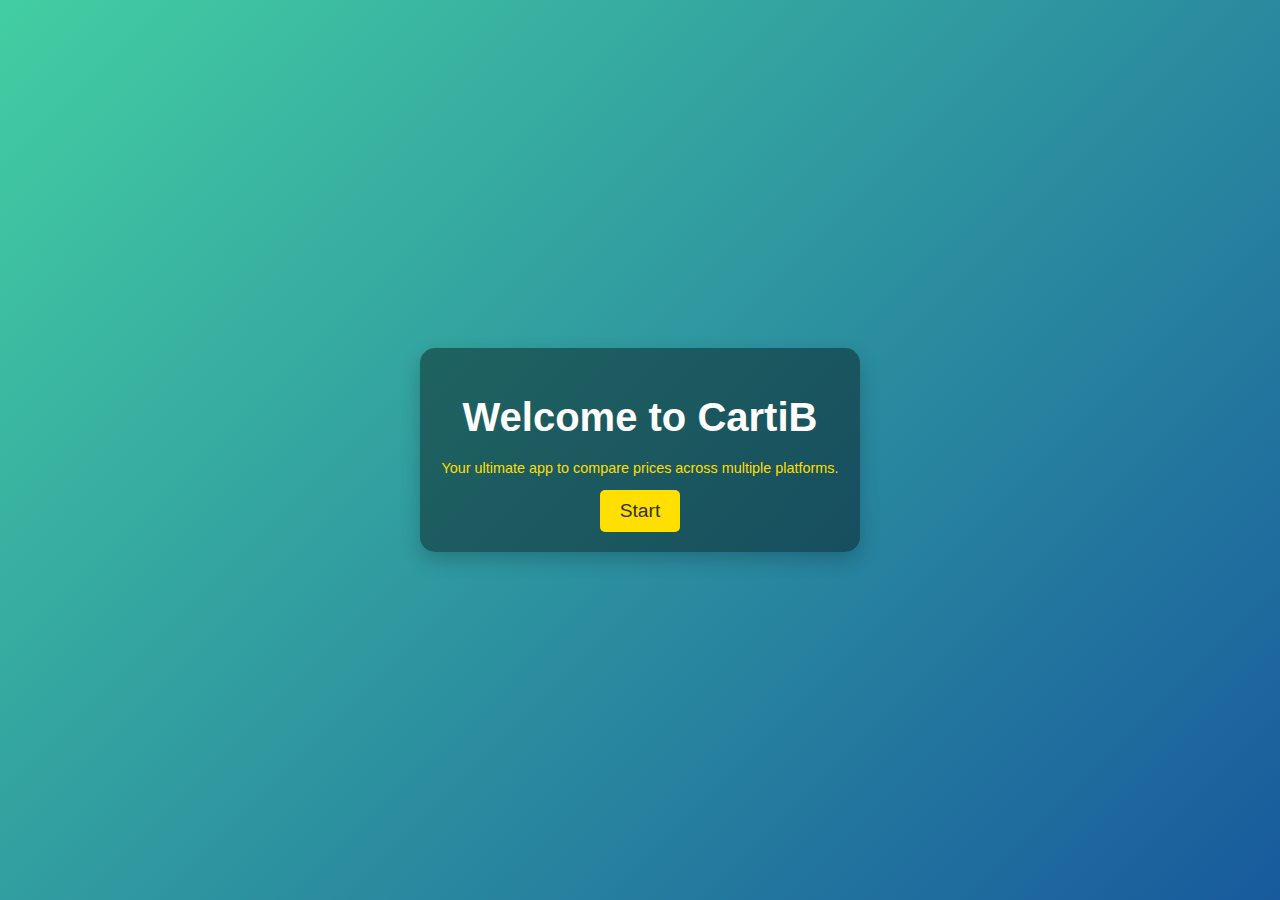
==== templates/index.html @ fd8b23a9 "Initial" ====
<!DOCTYPE html>
<html lang="en">

<head>
    <meta charset="UTF-8">
    <meta name="viewport" content="width=device-width, initial-scale=1.0">
    <title>CartiB - Compare Prices</title>
    <link rel="stylesheet" href="/static/css/style.css">
</head>

<body>
    <div class="container">
        <h1>Welcome to <span class="brand">CartiB</span></h1>
        <p>Your ultimate app to compare prices across multiple platforms.</p>
        <button onclick="window.location.href='/location'">Start</button>
    </div>
</body>

</html>
---- static/css/style.css ----
/* General styling */
body {
    margin: 0;
    font-family: Arial, sans-serif;
    display: flex;
    justify-content: center;
    align-items: center;
    height: 100vh;
    background: linear-gradient(135deg, #43cea2, #185a9d);
    color: #fff;
}

.container {
    text-align: center;
    padding: 20px;
    background: rgba(0, 0, 0, 0.4);
    border-radius: 15px;
    box-shadow: 0 8px 20px rgba(0, 0, 0, 0.2);
    width: 80%;
    max-width: 400px;
}

h1 {
    font-size: 2.5rem;
    margin-bottom: 20px;
}

label {
    font-size: 1rem;
    cursor: pointer;
    display: block;
    margin: 10px 0;
}

/* Dropdown container */
.dropdown-container {
    margin: 20px 0;
    text-align: left;
}

/* Option container (hidden by default) */
#location-options,
#store-options {
    margin: 10px 0;
    text-align: left;
    padding: 10px;
    background: rgba(255, 255, 255, 0.1);
    border-radius: 5px;
}

#location-options label,
#store-options label {
    font-size: 1rem;
    color: #fff;
}

/* Button styling */
button {
    font-size: 1.2rem;
    padding: 10px 20px;
    background: #ffdf00;
    color: #333;
    border: none;
    border-radius: 5px;
    cursor: pointer;
    transition: background 0.3s ease;
}

button:hover {
    background: #ffeaa7;
}

p {
    font-size: 0.9rem;
    margin-top: 10px;
    color: #ffdf00;
}
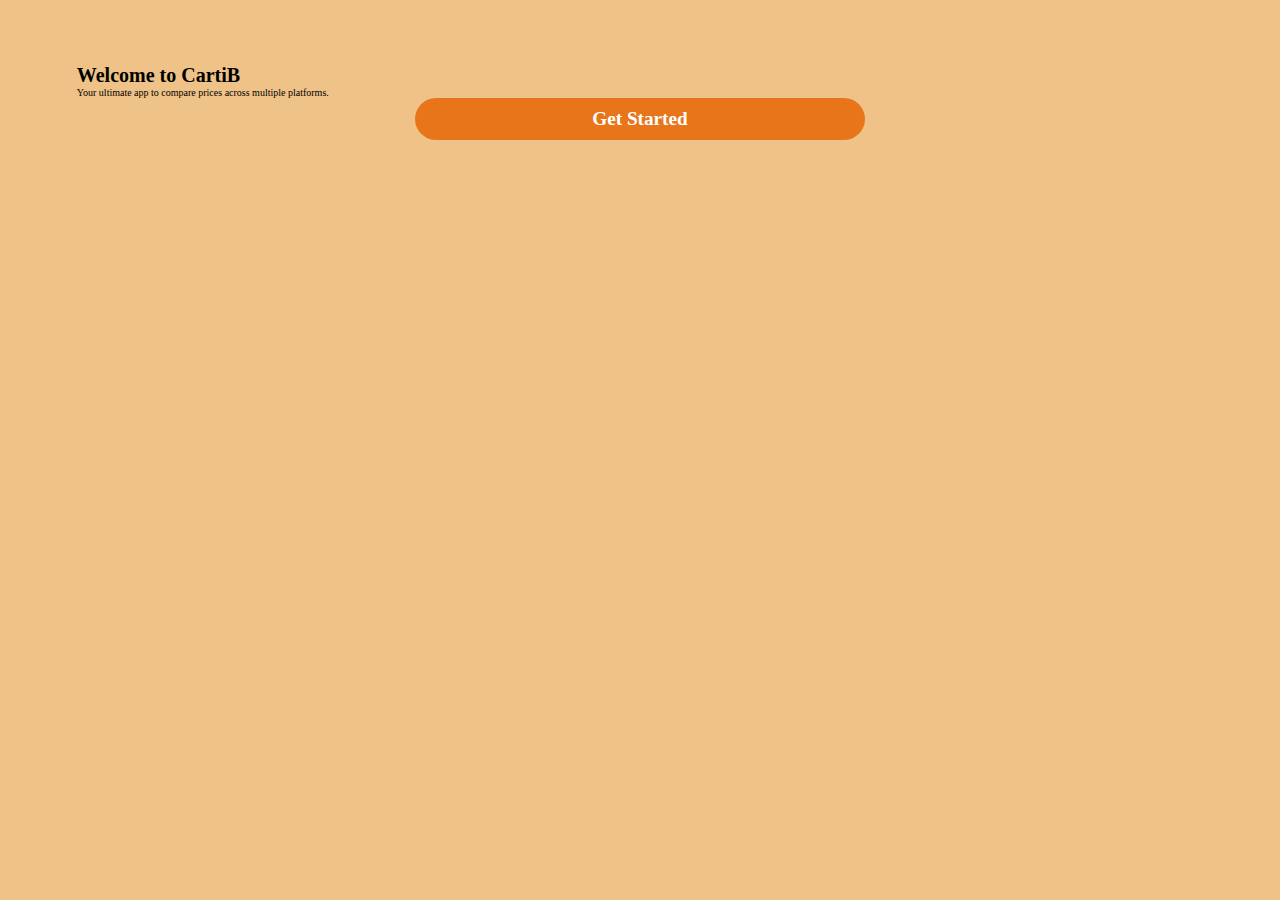
==== commit 953f09aa: "ui-2 first commit" ====
--- a/templates/index.html
+++ b/templates/index.html
@@ -12,8 +12,10 @@
     <div class="container">
         <h1>Welcome to <span class="brand">CartiB</span></h1>
         <p>Your ultimate app to compare prices across multiple platforms.</p>
-        <button onclick="window.location.href='/location'">Start</button>
+        <button class="primary-btn" onclick="redirectToPage('location')">Get Started</button>
     </div>
+    <script src="/static/js/script.js"></script>
+
 </body>
 
 </html>--- a/static/css/style.css
+++ b/static/css/style.css
@@ -1,77 +1,126 @@
-/* General styling */
-body {
-    margin: 0;
-    font-family: Arial, sans-serif;
-    display: flex;
-    justify-content: center;
-    align-items: center;
-    height: 100vh;
-    background: linear-gradient(135deg, #43cea2, #185a9d);
-    color: #fff;
-}
-
-.container {
-    text-align: center;
-    padding: 20px;
-    background: rgba(0, 0, 0, 0.4);
-    border-radius: 15px;
-    box-shadow: 0 8px 20px rgba(0, 0, 0, 0.2);
-    width: 80%;
-    max-width: 400px;
-}
-
-h1 {
-    font-size: 2.5rem;
-    margin-bottom: 20px;
-}
-
-label {
-    font-size: 1rem;
-    cursor: pointer;
-    display: block;
-    margin: 10px 0;
-}
-
-/* Dropdown container */
-.dropdown-container {
-    margin: 20px 0;
-    text-align: left;
-}
-
-/* Option container (hidden by default) */
-#location-options,
-#store-options {
-    margin: 10px 0;
-    text-align: left;
-    padding: 10px;
-    background: rgba(255, 255, 255, 0.1);
-    border-radius: 5px;
-}
-
-#location-options label,
-#store-options label {
-    font-size: 1rem;
-    color: #fff;
-}
-
-/* Button styling */
-button {
-    font-size: 1.2rem;
-    padding: 10px 20px;
-    background: #ffdf00;
-    color: #333;
-    border: none;
-    border-radius: 5px;
-    cursor: pointer;
-    transition: background 0.3s ease;
-}
-
-button:hover {
-    background: #ffeaa7;
-}
-
-p {
-    font-size: 0.9rem;
-    margin-top: 10px;
-    color: #ffdf00;
-}+*{
+  
+    margin:0;
+      
+    padding: 0;
+      
+    box-sizing: border-box;
+    font-family: montserrat;
+    }
+    html,body{
+      
+    width: 100%;
+      
+    height: 100%;
+    background-color: #EFC287;
+    }
+    .landing-page {
+        display: flex;
+        
+        height: 100vh;
+        
+      }
+    #main{
+        display: flex;
+        flex-direction: column;
+        justify-content: center;
+        align-items: center;
+        width:65%;
+        height:100vh;
+        background-color: #e8751a;
+        
+    
+    }
+      .title {
+        font-size: 7vw;
+        color: #fff;
+        margin-bottom: 10px;
+      }
+      
+      .tagline {
+        font-size: 1.5vw;
+        color: #fff;
+        margin-bottom: 20px;
+      }
+    
+      #main2{
+        height: 100vh;
+        width: 35%;
+        display: flex;
+        flex-direction: column;
+        justify-content: center;
+        align-items: center;
+    
+      }
+      
+      .primary-btn {
+        margin-left: 30%;
+        margin-right: 30%;
+        padding: 10px 20px;
+        font-size: 1.5vw;
+        font-weight: 700;
+        background-color: #e8751a;
+        color: white;
+        border: none;
+        border-radius: 5vw;
+        cursor: pointer;
+        transition: background-color 0.3s;
+      }
+      
+      .primary-btn:hover {
+        background-color: #efc287;
+      }
+      
+      .header {
+        display: flex;
+        justify-content: space-between;
+        align-items: center;
+        padding: 2vh 3vh;
+        background-color: #e8751a;
+        box-shadow: 0px 2px 5px rgba(0, 0, 0, 0.1);
+      }
+      
+      .logo {
+        height: 50px;
+      }
+      
+      .dropdown-container {
+        
+        /* text-align: center; */
+        margin: 2vh 0;
+        padding: 2vw 30%;
+      }
+    
+      .container{
+        display: flex;
+        flex-direction: column;
+        padding: 5vw 6vw;
+        font-size: x-small;
+      }
+      
+      label {
+        display: flex;
+        flex-direction: column;
+        margin-bottom: 5px;
+        font-weight: 500;
+      }
+      
+      select {
+        /* text-align: center; */
+        width: 100%;
+        padding: 8px;
+        margin-bottom: 15px;
+        border: 0.25px solid #e8771a;
+        border-radius: 5px;
+        font-size: 1vw;
+        background-color: #dddddd00;
+      }
+      
+      .search-bar {
+        width: 40%;
+        padding: 8px 2px;
+        font-size: 2vh;
+        border: 1px solid #ddd;
+        border-radius: 10px;
+      }
+      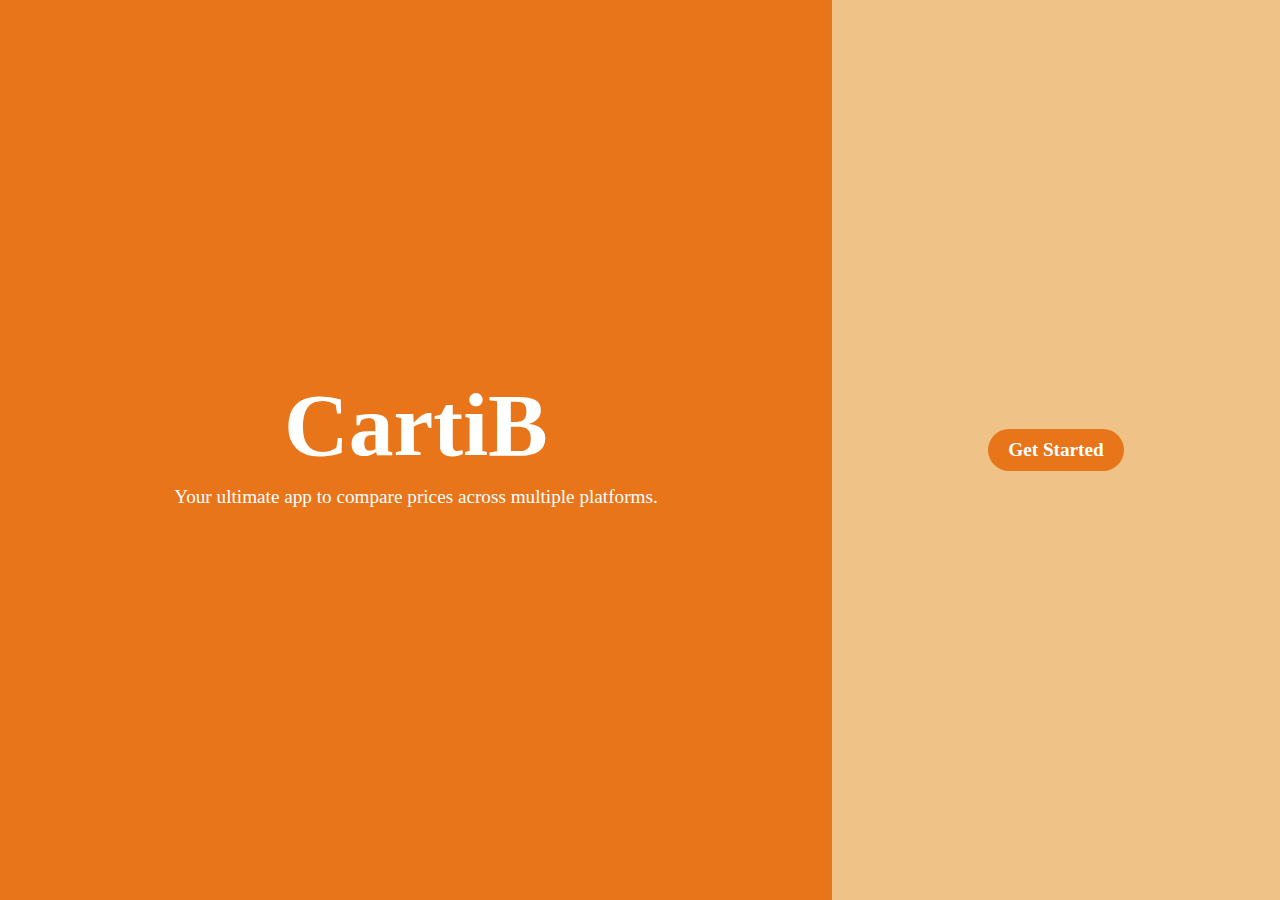
==== commit 36a6c828: "ui-2 commit update" ====
--- a/templates/index.html
+++ b/templates/index.html
@@ -9,11 +9,18 @@
 </head>
 
 <body>
-    <div class="container">
-        <h1>Welcome to <span class="brand">CartiB</span></h1>
-        <p>Your ultimate app to compare prices across multiple platforms.</p>
-        <button class="primary-btn" onclick="redirectToPage('location')">Get Started</button>
-    </div>
+    <div class="landing-page">
+        <div id="main">
+            
+            <h1 class="title">CartiB</h1>
+            <p class="tagline">Your ultimate app to compare prices across multiple platforms.</p>
+           
+    
+        </div>
+        <div id="main2">
+            <button class="primary-btn" onclick="redirectToPage('location')">Get Started</button>
+        </div>
+      </div>
     <script src="/static/js/script.js"></script>
 
 </body>
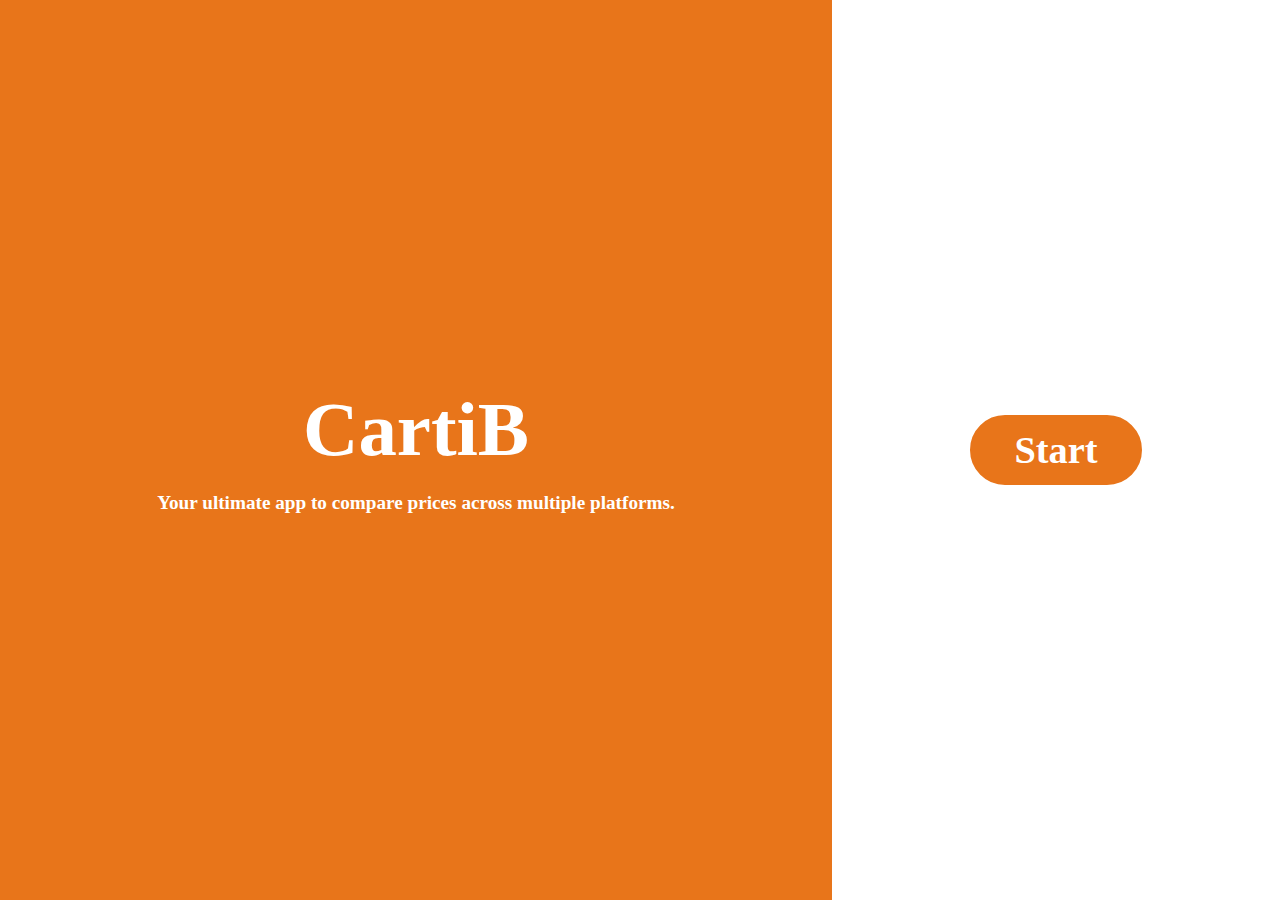
==== commit caa5fb0d: "base UI redone" ====
--- a/templates/index.html
+++ b/templates/index.html
@@ -9,20 +9,21 @@
 </head>
 
 <body>
-    <div class="landing-page">
-        <div id="main">
+
+    <div id="main0">
+        <div id="main1">
             
-            <h1 class="title">CartiB</h1>
-            <p class="tagline">Your ultimate app to compare prices across multiple platforms.</p>
-           
-    
+            <h1>CartiB</h1>
+            <h6>Your ultimate app to compare prices across multiple platforms.</h6>
         </div>
         <div id="main2">
-            <button class="primary-btn" onclick="redirectToPage('location')">Get Started</button>
+    
+            <button onclick="window.location.href='/location'">Start</button>
         </div>
-      </div>
-    <script src="/static/js/script.js"></script>
 
+
+    </div>
+    
 </body>
 
 </html>--- a/static/css/style.css
+++ b/static/css/style.css
@@ -1,126 +1,323 @@
 *{
   
-    margin:0;
-      
-    padding: 0;
-      
-    box-sizing: border-box;
-    font-family: montserrat;
-    }
-    html,body{
-      
-    width: 100%;
-      
-    height: 100%;
-    background-color: #EFC287;
-    }
-    .landing-page {
-        display: flex;
+  margin:0;
+    
+  padding: 0;
+    
+  box-sizing: border-box;
+  
+  font-family: montserrat;
+  }
+  html,body{
+    
+  width: 100%;
+    
+  height: 100%;
+  background-color: white;
+  }
+  
+  #main0{
+      display: flex;
+      height: 100%;
+      width: 100%;
+  
+      
+  }
+  
+  
+  #main1{
+      height: 100%;
+      width: 65%;
+      background-color: #E8751A;
+      display: flex;
+      flex-direction: column;
+      justify-content: center;
+      align-items: center;
+      color: white;
+  
+  }
+  
+  #main1 h1{
+      text-align: center;
+      font-size: 6vw;
+      font-weight: 800;
+      margin-bottom: 2vh;
+  }
+  #main1 h6{
+      text-align: center;
+      font-size: 1.5vw;
+      font-weight: 600;
+      
+  }
+  
+  #main2{
+      height: 100%;
+      width: 35%;
+      
+      display: flex;
+      flex-direction: column;
+      justify-content: center;
+      align-items: center;
+      
+  }
+  
+  
+  #main2 button{
+      color: white;
+      background-color: #E8751A;
+      border-radius: 5vw;
+      font-size: 3vw;
+      font-weight: 700;
+      border-color: white;
+      padding: 3% 10%;
+      border-style: solid;
+      transition: background-color 0.2s ease-in-out, color 0.2s ease-in-out;
+      
+      
+  }
+  
+  #main2 button:hover {
+      background-color: white;
+      color: #E8751A;
+  
+    }
+  
+  
+  .containerlocation{
+      position: relative;
+      width: 100%;
+      height: 90%;
+      background-color: white;
+  }  
+  
+  .containerlocation header{
+      width: 100%;
+      height: 10%;
+      background-color: #E8751A;
+  }
+  
+  .containerlocation header h1{
+      display: flex;
+      color: white;
+      padding: 2vh;
+      
+  
+  }
+  .containerlocation #heading{
+      /* color: #E8751A; */
+      display: flex;
+      justify-content: center;
+      font-size: 2.5vw;
+      padding: 1vw;
+  }
+  
+  .dropdown-container{
+      display: flex;
+      justify-content: center;
+      align-items: center;
+      flex-direction: column;
+  }
+  #choosing-location{
+      padding: 2vw;
+      margin: 2vw;
+      
+  }
+  
+  #choosing-stores{
+      padding: 2vw;
+      margin: 2vw;
+      
+  }
+  #selectedstoresdiv{
+      padding: 2vw;
+      margin: 2vw;
+      
+  }
+  
+  #startshoppingbutton{
+      color: white;
+      background-color: #E8751A;
+      border-radius: 5vw;
+      font-size: 1.5vw;
+      font-weight: 700;
+      border-color: white;
+      padding: 1.5vh 2vw;
+      border-style: solid;
+      transition: background-color 0.2s ease-in-out, color 0.2s ease-in-out;
+  
+  }
+  
+  #startshoppingbutton:hover {
+      background-color: white;
+      color: #E8751A;
+  
+    }
+  
+  
+    .homebody {
         
-        height: 100vh;
         
-      }
-    #main{
         display: flex;
         flex-direction: column;
-        justify-content: center;
         align-items: center;
-        width:65%;
-        height:100vh;
-        background-color: #e8751a;
         
-    
-    }
-      .title {
-        font-size: 7vw;
-        color: #fff;
-        margin-bottom: 10px;
+        min-height: 100vh;
+        background-color: #ffffff;
+        width: 100%;
       }
-      
-      .tagline {
-        font-size: 1.5vw;
-        color: #fff;
-        margin-bottom: 20px;
-      }
-    
-      #main2{
-        height: 100vh;
-        width: 35%;
-        display: flex;
-        flex-direction: column;
-        justify-content: center;
-        align-items: center;
-    
-      }
-      
-      .primary-btn {
-        margin-left: 30%;
-        margin-right: 30%;
-        padding: 10px 20px;
-        font-size: 1.5vw;
-        font-weight: 700;
-        background-color: #e8751a;
-        color: white;
-        border: none;
-        border-radius: 5vw;
-        cursor: pointer;
-        transition: background-color 0.3s;
-      }
-      
-      .primary-btn:hover {
-        background-color: #efc287;
-      }
-      
-      .header {
-        display: flex;
-        justify-content: space-between;
-        align-items: center;
-        padding: 2vh 3vh;
-        background-color: #e8751a;
-        box-shadow: 0px 2px 5px rgba(0, 0, 0, 0.1);
-      }
-      
-      .logo {
-        height: 50px;
-      }
-      
-      .dropdown-container {
-        
-        /* text-align: center; */
-        margin: 2vh 0;
-        padding: 2vw 30%;
-      }
-    
-      .container{
-        display: flex;
-        flex-direction: column;
-        padding: 5vw 6vw;
-        font-size: x-small;
-      }
-      
-      label {
-        display: flex;
-        flex-direction: column;
-        margin-bottom: 5px;
-        font-weight: 500;
-      }
-      
-      select {
-        /* text-align: center; */
-        width: 100%;
-        padding: 8px;
-        margin-bottom: 15px;
-        border: 0.25px solid #e8771a;
-        border-radius: 5px;
-        font-size: 1vw;
-        background-color: #dddddd00;
-      }
-      
-      .search-bar {
-        width: 40%;
-        padding: 8px 2px;
-        font-size: 2vh;
-        border: 1px solid #ddd;
-        border-radius: 10px;
-      }
-      +  
+    
+    
+  .homeheader {
+      
+       
+      width: 100%;
+      height: 10%; /* 70% of the total width */
+      display: flex;
+      align-items: center;
+      justify-content: space-between;
+      background-color: #E8751A; /* Translucent orange */
+      padding: 10px 20px;
+      
+      box-shadow: 0 4px 10px rgba(0, 0, 0, 0.2);
+      z-index: 1000; /* Ensure it's above other elements */
+      color: #fff;
+  }
+  
+  .homeheader .logo {
+      display: flex;
+      align-items: center;
+      font-size: 1.5rem;
+      font-weight: bold;
+  }
+  
+  .homeheader .location {
+      margin-left: 10px;
+      font-size: 0.9rem;
+      color: #fff;
+  }
+  
+  .homeheader .search-bar {
+      flex: 1;
+      display: flex;
+      justify-content: center;
+      margin: 0 20px;
+  }
+  
+  .homeheader .search-bar input[type="text"] {
+      width: 60%;
+      padding: 8px;
+      border-radius: 5px;
+      border: none;
+      font-size: 1rem;
+  }
+  
+  .homeheader .search-bar button {
+      padding: 8px 15px;
+      background: #ffdf00;
+      color: #333;
+      border: none;
+      border-radius: 5px;
+      cursor: pointer;
+      transition: background 0.3s ease;
+  }
+  
+  .homeheader .search-bar button:hover {
+      background: #ffeaa7;
+  }
+  
+  .homeheader .cart {
+      display: flex;
+      align-items: center;
+      font-size: 1rem;
+      cursor: pointer;
+  }
+  
+  .homeheader .cart button {
+      padding: 8px 15px;
+      background: #007bff;
+      color: #fff;
+      border: none;
+      border-radius: 5px;
+      transition: background 0.3s ease;
+  }
+  
+  .homeheader .cart button:hover {
+      background: #0056b3;
+  }
+  
+  
+    
+    
+    .product-list {
+      margin-top: 100px; /* Space to avoid overlap with header */
+      display: block;
+      padding: 20px;
+      width: 100%;
+      max-width: 800px; /* Limit width for better layout */
+    }
+    
+    .product-card {
+      display: flex;
+      align-items: center;
+      gap: 15px;
+      background: rgba(255, 255, 255, 0.1);
+      border: 1px solid rgba(255, 255, 255, 0.2);
+      border-radius: 8px;
+      padding: 15px;
+      margin-bottom: 20px;
+      width: 100%;
+      box-shadow: 0 4px 10px rgba(0, 0, 0, 0.2);
+      position: relative; /* For positioning the button */
+    }
+    
+    .product-card img {
+      width: 150px;
+      height: auto;
+      border-radius: 5px;
+    }
+    
+    .product-card h3 {
+      font-size: 1.2rem;
+      color: #ffdf00;
+      transition: transform 0.2s ease; /* For zoom effect */
+    }
+    
+    .product-card h3:hover {
+      transform: scale(1.1); /* Zoom title on hover */
+    }
+    
+    .product-card p {
+      font-size: 0.9rem;
+      color: #fff;
+    }
+    
+    .product-card .price {
+      font-weight: bold;
+      font-size: 1rem;
+      color: #ff0000;
+    }
+    
+    .product-card .add-to-cart {
+      position: absolute; /* Fix button placement */
+      bottom: 10px; /* Bottom right corner */
+      right: 10px;
+      padding: 10px 20px;
+      background-color: #007bff;
+      color: #fff;
+      font-size: 1rem;
+      border: none;
+      border-radius: 5px;
+      cursor: pointer;
+      transition: transform 0.2s ease, background-color 0.2s ease;
+      text-decoration: none;
+      text-align: center;
+    }
+    
+    .product-card .add-to-cart:hover {
+      transform: scale(1.1);
+      background-color: #0056b3;
+    }
+    
+    
+    